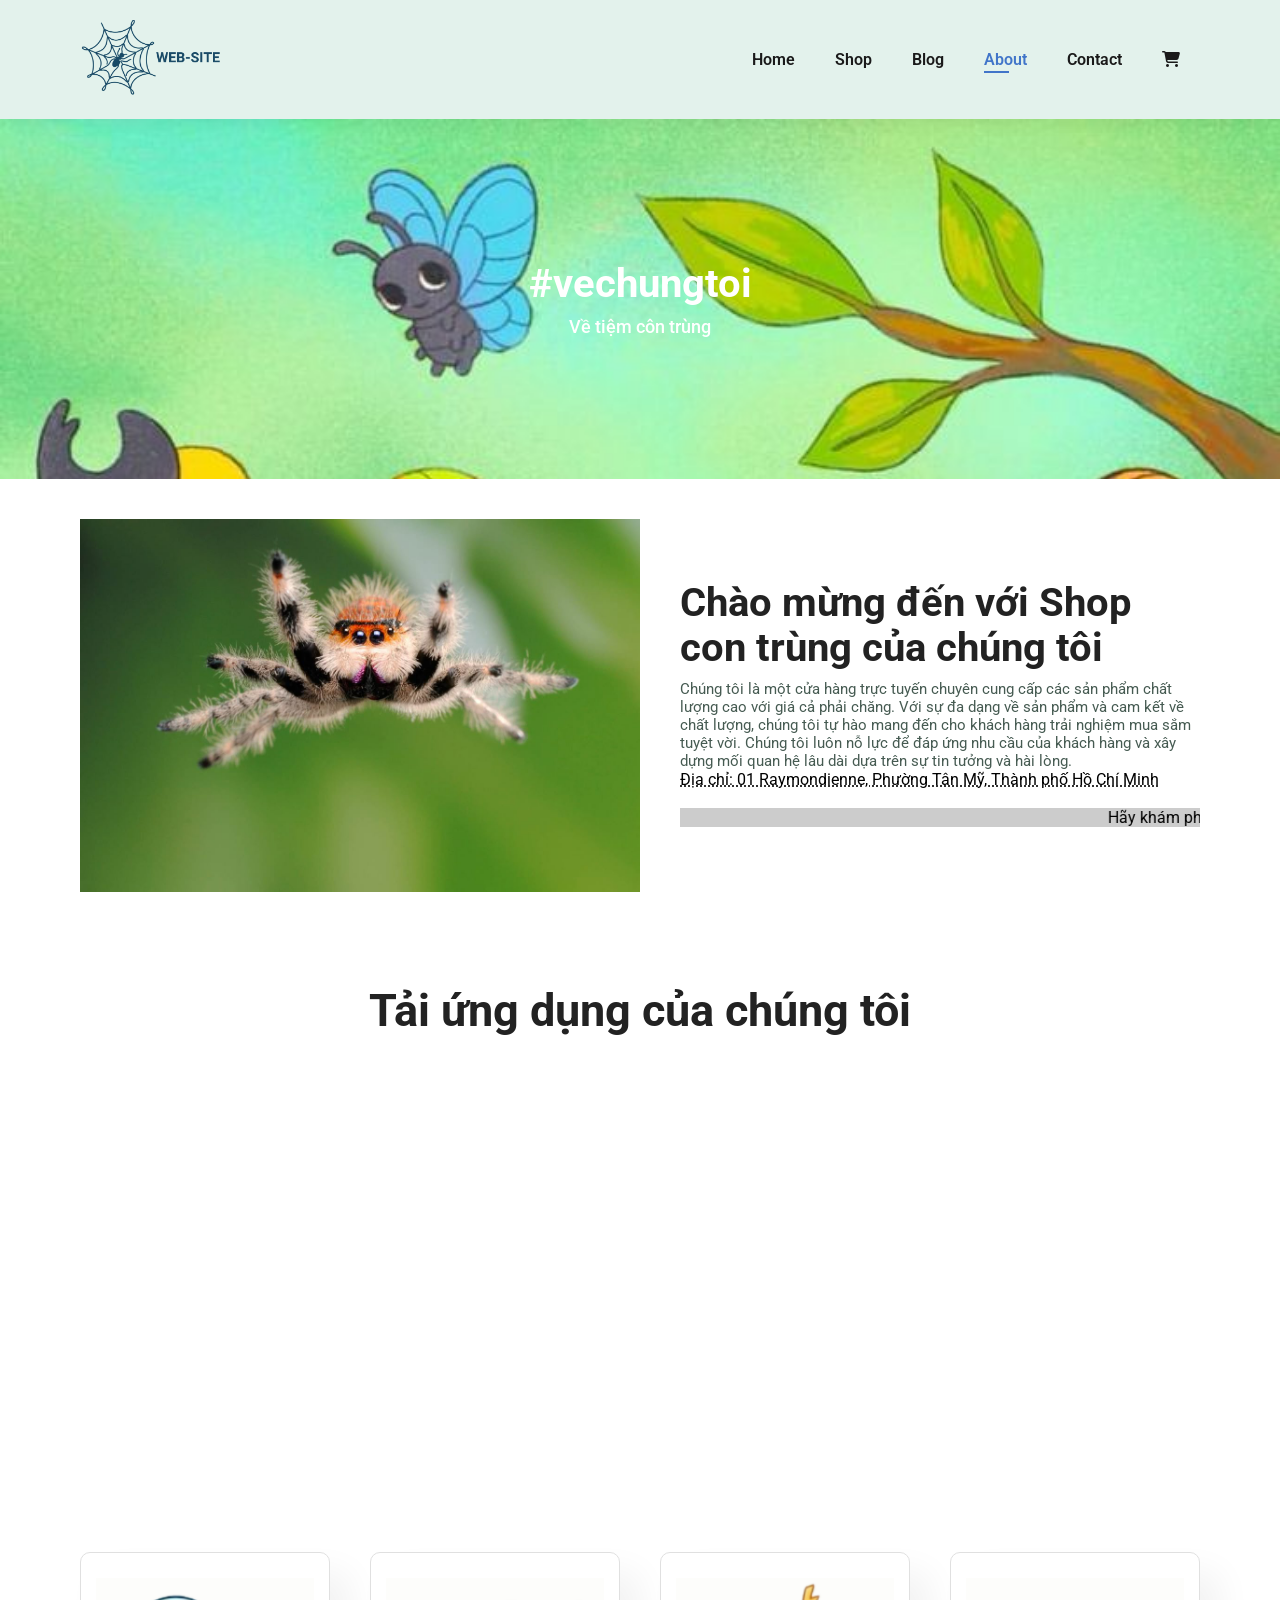
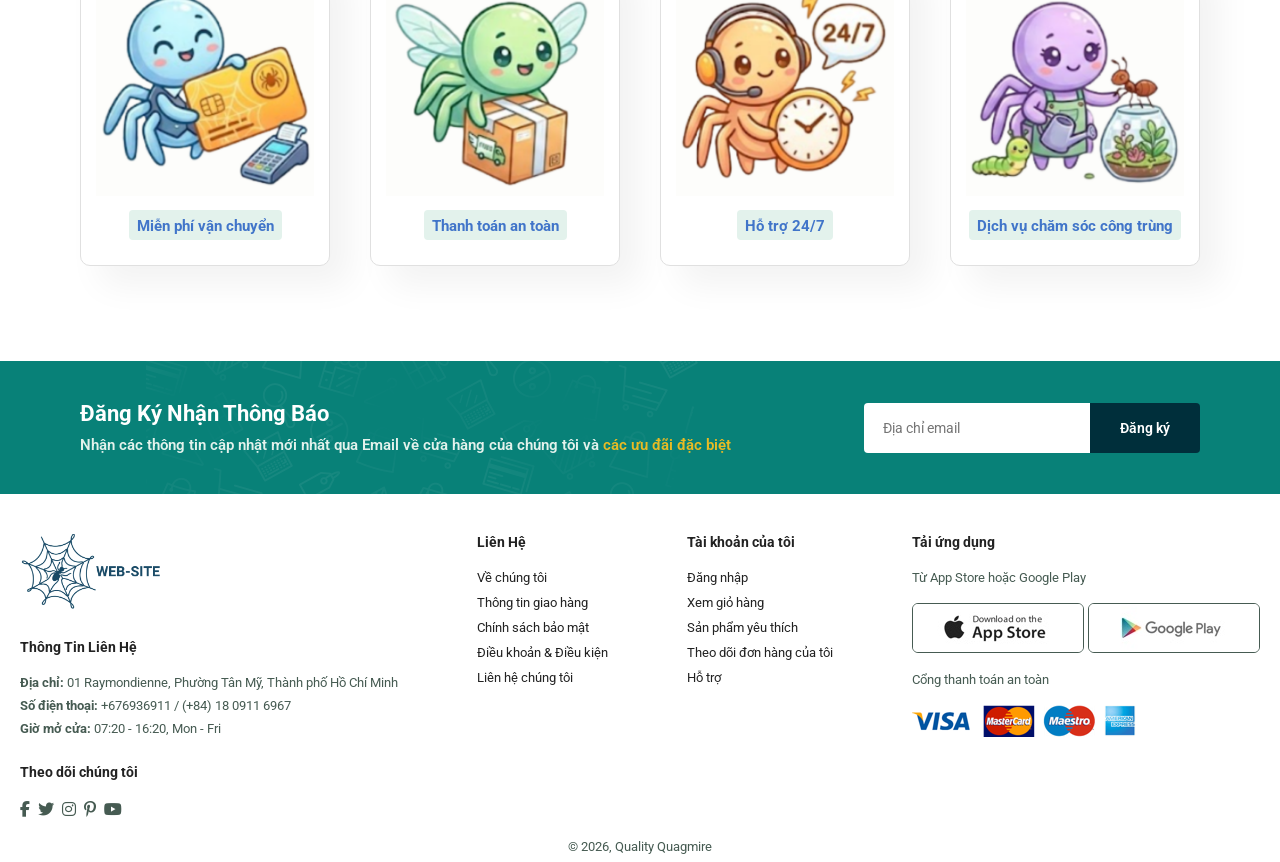
==== about.html @ aa19f23f "about and contact" ====
<!DOCTYPE html>
<html lang="en">
<head>
    <meta charset="UTF-8">
    <meta name="viewport" content="width=device-width, initial-scale=1.0">
    <link rel="stylesheet" href="https://cdnjs.cloudflare.com/ajax/libs/font-awesome/6.2.0/css/all.min.css">
    <title>Web-site</title>
    <link rel="stylesheet" href="./assets/css/style.css">
</head>
<body>
    <!-- Header -->
    <section id="header">
        <a href="#"><img src="./assets/img/Header-banner/logo.png" class="logo"></a>

        <div>
            <ul id="navbar">
                <li><a href="index.html">Home</a></li>
                <li><a href="shop.html">Shop</a></li>
                <li><a href="blog.html">Blog</a></li>
                <li><a class="active" href="about.html">About</a></li>
                <li><a href="contact.html">Contact</a></li>
                <li id="ig-bag"><a href="cart.html"><i class="fa-solid fa-cart-shopping"></i></a></li>
                <a href="#" id="close"><i class="fa-solid fa-xmark"></i></a>
            </ul>
        </div>
        <div id="mobile">
            <a href="cart.html"><i class="fa-solid fa-cart-shopping"></i></a>
            <i id="bar" class="fas fa-outdent"></i>
        </div>
    </section>
    
    <!-- Home page -->
    <section id="page-header" class="about-header">
        <h2>#vechungtoi</h2>
        <p>Về tiệm côn trùng</p>
    </section>

     <!-- About header -->
     <section id="about-head" class="section-p1">
        <img src="./assets/img/About/1.jpg" alt="">
        <div>
            <h2>Chào mừng đến với Shop con trùng của chúng tôi</h2>
            <p>Chúng tôi là một cửa hàng trực tuyến chuyên cung cấp các sản phẩm chất lượng cao với giá cả phải chăng. Với sự đa dạng về sản phẩm và cam kết về chất lượng, chúng tôi tự hào mang đến cho khách hàng trải nghiệm mua sắm tuyệt vời. Chúng tôi luôn nỗ lực để đáp ứng nhu cầu của khách hàng và xây dựng mối quan hệ lâu dài dựa trên sự tin tưởng và hài lòng.</p>
            <abbr title="Địa chỉ: 01 Raymondienne, Phường Tân Mỹ, Thành phố Hồ Chí Minh">Địa chỉ: 01 Raymondienne, Phường Tân Mỹ, Thành phố Hồ Chí Minh</abbr>
            <br></br>
            <marquee bgcolor="#ccc" loop="-1" scrollamount="5" width="100%">Hãy khám phá bộ sưu tập sản phẩm của chúng tôi và trải nghiệm mua sắm tuyệt vời ngay hôm nay!</marquee>    
        </div>
     </section>

    <!--About App-->
    <section id="about-app" class="section-p1">
        <img src="./assets/img/About/" alt="">
        <div>
            <h1>Tải ứng dụng<a href="#Ứng dụng"></a> của chúng tôi</h1>
            <div class="video">
                <video src="./assets/img/About/Stick insect dancing.mp4" autoplay muted loop></video>
            </div>
        </div>
    </section>
 
    <!-- Feature -->
    <section id="feature" class="section-p1">
        <div class="fe-box">
            <img src="./assets/img/Feature/1.png" alt="">
            <h6>Miễn phí vận chuyển</h6>
        </div>
        <div class="fe-box">
            <img src="./assets/img/Feature/2.png" alt="">
            <h6>Thanh toán an toàn</h6>
        </div>
        <div class="fe-box">
            <img src="./assets/img/Feature/3.png" alt="">
            <h6>Hỗ trợ 24/7</h6>
        </div>
        <div class="fe-box">
            <img src="./assets/img/Feature/4.png" alt="">
            <h6>Dịch vụ chăm sóc công trùng</h6>
        </div>
    </section>
     
    <!-- News Letter -->
     <section id="newsletter" class="section-p1 section-m1">
        <div class="newstext">
            <h4>Đăng Ký Nhận Thông Báo</h4>
            <p>Nhận các thông tin cập nhật mới nhất qua Email về cửa hàng của chúng tôi và <span>các ưu đãi đặc biệt</span></p>
        </div>
        <div class="form">
            <input type="text" placeholder="Địa chỉ email">
            <button class="normal">Đăng ký</button>
        </div>
     </section>

     <!-- Footer -->
      <footer id="section-p1">
        <div class="col">
            <img class="logo" src="./assets/img/Header-banner/logo.png">
            <h4>Thông Tin Liên Hệ</h4>
            <p><strong>Địa chỉ: </strong>01 Raymondienne, Phường Tân Mỹ, Thành phố Hồ Chí Minh</p>
            <p><strong>Số điện thoại: </strong>+676936911 / (+84) 18 0911 6967</p>
            <p><strong>Giờ mở cửa: </strong> 07:20 - 16:20, Mon - Fri</p>
            <div class="follow">
                <h4>Theo dõi chúng tôi</h4>
                <div class="icon">
                    <i class="fab fa-facebook-f"></i>
                    <i class="fab fa-twitter"></i>
                    <i class="fab fa-instagram"></i>
                    <i class="fab fa-pinterest-p"></i>
                    <i class="fab fa-youtube"></i>
                </div>
            </div>
        </div>

        <div class="col">
            <h4>Liên Hệ</h4>
            <a href="#">Về chúng tôi</a>
            <a href="#">Thông tin giao hàng</a>
            <a href="#">Chính sách bảo mật</a>
            <a href="#">Điều khoản & Điều kiện</a>
            <a href="#">Liên hệ chúng tôi</a>
        </div>

        <div class="col">
            <h4>Tài khoản của tôi</h4>
            <a href="#">Đăng nhập</a>
            <a href="#">Xem giỏ hàng</a>
            <a href="#">Sản phẩm yêu thích</a>
            <a href="#">Theo dõi đơn hàng của tôi</a>
            <a href="#">Hỗ trợ</a>
        </div>

        <div class="col install">
            <h4>Tải ứng dụng</h4>
            <p>Từ App Store hoặc Google Play</p>
            <div class="row">
                <img src="./assets/img/Footer/appstore.jpg" alt="">
                <img src="./assets/img/Footer/googleplay.jpg" alt="">
            </div>
            <p>Cổng thanh toán an toàn</p>
            <img src="./assets/img/Footer/paymethod.png" alt="">
        </div>

        <div class="copyright">
            <p>© 2026, Quality Quagmire</p>
        </div>
      </footer>

      <script src="./assets/js/script.js"></script>
</body>

</html>
---- assets/css/style.css ----
@import url('https://fonts.googleapis.com/css2?family=Roboto:ital,wght@0,100..900;1,100..900&display=swap');

* {
    margin: 0;
    padding: 0;
    box-sizing: border-box;
    font-family: "Roboto", sans-serif;
}

h1 {
    font-size: 45px;
    line-height: 40px;
    color: #222;
}

h2 {
    font-size: 40px;
    line-height:45px;
    color:#222; 
    margin-bottom: 10px;
}

h4 {
    font-size: 25px;
    color: #222;
}

h6 {
    font-weight: 700;
    font-size: 15px;
}

p {
    font-size: 15px;
    color: #465b52;
}

.section-p1 {
    padding: 40px 80px;
}

.section-m1 {
    margin: 40px 0;
}

button.normal {
    font-size: 34px;
    font-weight: 600;
    padding: 15px 30px;
    color: black;
    background-color: #fff;
    border-radius: 4px;
    cursor: pointer;
    border:none;
    outline: none;
    transition: 0.3s;
}


button.white {
    font-size: 13px;
    font-weight: 600;
    padding: 11px 18px;
    color: #fff;
    background-color: transparent;
    cursor: pointer;
    border:1px solid #fff;
    outline: none;
    transition: 0.2s;
}

body {
    width: 100%;
}

/* Responsive Mobile */

#mobile {
    display: none;
    align-items: center;
}

#close {
    display: none;      
}

/* Header */
#header {
    display: flex;
    align-items: center;
    justify-content: space-between;
    padding: 20px 80px;
    background: #e3f2ec;
    box-shadow: 0 5px 15px rgba(0, 0, 0, 0.06);
    z-index: 999;
    position: sticky;
    top: 0;
    left: 0;
}

#navbar {
    display: flex;
    align-items: center;
    justify-content: center;
}

#navbar li {
    list-style:none ;
    padding:0 20px;
    position: relative;
}

#navbar li a {
    text-decoration: none;
    font-size: 16px; 
    font-weight: 600;
    color: #1a1a1a;
    transition: 0 0.3s ease;
}

#navbar li a:hover,
#navbar li a.active {
    color: #4175c9;
}

#navbar li a.active::after, 
#navbar li a:hover::after {
    content: "";
    width: 30%;
    background: #4175c9;
    height: 2px;
    position: absolute;
    bottom: -4px;
    left: 20px;
}

.logo {
    height: 75px;
}

/* Hero */
#hero {
    background-image: url("../img/Header-banner/banner.jpg");
    height: 90vh;
    width: 100%;
    background-size: cover;
    background-position: top 25% right 0;
    padding: 0 80px;
    display: flex;
    flex-direction: column;
    align-items: flex-start;
    justify-content: center;
}

#hero h4 {
    padding-bottom: 15px;
    color: #fff;
}

#hero h1 {
    color: #4175c9;
}

#hero h2 {
    color: #fff;
}

#hero p {
    color: #568cd2;
    font-size: 15px;
    padding-top: 15px;
    padding-bottom: 20px;
    font-weight: bold;
}

#hero button {
    background-image: url("../img/Header-banner/button.png");
    background-color: transparent;
    color: #4175c9;
    padding: 14px 80px 14px 65px;
    cursor: pointer;
    font-weight: 700;
    font-size: 15px;
    border: 0;
}

/* Feature */
#feature {
    display: flex;
    align-items: center;
    justify-content: space-between;
    flex-wrap: wrap; 
}
#feature .fe-box {
    width: 250px;
    text-align: center;
    padding: 25px 15px;
    box-shadow: 20px 20px 34px rgba(0, 0, 0, 0.05);
    border: 1px solid #e0e0e0;
    border-radius: 10px;
    margin: 15px 0;
}

#feature .fe-box:hover {
    box-shadow: 10px 10px 54px rgba(70, 62, 223, 0.15);
}

#feature .fe-box img {
    width: 100%;
    margin-bottom: 10px;
}

#feature .fe-box h6 {
    display: inline-block;
    padding: 9px 8px 6px 8px;
    line-height: 1;
    border-radius: 4px;
    color: #4175c9;
    background-color: #e3f2ec;
    font-size: 15px;
}

#feature .fe-box:nth-child(1) {
    background-color: #ffffff;
}

#feature .fe-box:nth-child(2) {
    background-color: #ffffff;
}
#feature .fe-box:nth-child(3) {
    background-color: #ffffff;
}
#feature .fe-box:nth-child(4) {
    background-color: #ffffff;
}

/* Product */
#product1 {
    text-align: center;
}

#product1 .pro-container {
    padding-top:20px;
    display: flex;
    justify-content: space-between;
    flex-wrap: wrap;
}

#product1 .pro {
    width: 23%;
    min-width: 250px;
    padding: 10px 12px;
    border: 1px solid #cce7d0;
    border-radius: 25px;
    cursor: pointer;
    box-shadow: 20px 20px 30px rgba(0, 0, 0, 0.02);
    margin: 15px 0;
    transition: 0.2s ease;
    position: relative;
}  

#product1 .pro:hover {
    box-shadow: 20px 20px 30px rgba(0, 0, 0, 0.06);
}

#product1 .pro img {
    width: 100%;
    border-radius: 20px;
}

#product1 .pro .des {
    text-align: start;
    padding: 10px 0;
}
#product1 .pro .des span {
    font-size: 12px;
    color: #606060;
}

#product1 .pro .des h5 {
    font-size: 14px;
    color: #1a1a1a;
    padding: 7px 0;
}

#product1 .pro .des i {
    color: rgb(243, 181, 25);
    font-size: 12px;
}

#product1 .pro .des .h4{
    padding-top: 7px;
    font-size: 15px;
    font-weight: 700;
    color: #088178 ;
}

#product1 .pro .cart {
    width: 40px;
    height: 40px;
    line-height: 40px;
    border-radius: 50px;
    background-color: #e8f6ea;
    color: #088178;
    border: 1px solid #cce7d0;
    position:absolute;
    bottom: 20px;
    right: 10px;
    
}

#product1 h2 {
    margin-bottom: 15px;
}

/* Banner */
#banner {
    display: flex;
    flex-direction: column;
    justify-content: center;
    align-items: center;
    text-align: center;
    background-image: url(../img/banner2.jpg);
    width: 100%;
    height: 50vh;
    background-size: cover;
    background-position: center;
}

#banner h4 {
    color: #fff;
    font-size: 30px;
}

#banner h2 {
    color: #fff;
    font-size: 18px;
    padding: 10px 0;
}

#banner h2 span {
    color: #e10043;
}

#banner button {
    background: #eafbf4;
    font-size: 15px;
}

#banner button:hover {
    background: #088178;
    color: #fff;
}

/* Small 2 Banner */
#sm-banner {
    display: flex;
    justify-content:space-between;
    flex-wrap: wrap;
}

#sm-banner .banner-box {
    display: flex;
    flex-direction: column;
    justify-content: center;
    align-items: flex-start;
    background-image: url(../img/Sale-banner/sale1.png);
    min-width: 480px;
    height: 50vh;
    background-size: cover;
    background-position: center;
    padding: 30px;
    margin-bottom: 20px;
}

#sm-banner .banner-box2 {
    background-image: url(../img/Sale-banner/sale2.png);
}

#sm-banner h4 {
    color: #fff;
    font-size: 20px;
    font-weight: 300;
    margin-bottom: 12px;
}

#sm-banner h2 {
    color: #fff;
    font-size: 20px;
    font-weight: 800;
    line-height: 1.4;
}

#sm-banner span{
    color: #fff;
    font-size: 15px;
    font-weight: 500;
    padding-bottom: 15px;
    margin-top: 12px;
}

#sm-banner .banner-box:hover button{
    background: #088178;
    border: 1px solid #088178;
}

/* Small 3 Banner */
#banner3 {
    display: flex;
    justify-content: space-between;
    flex-wrap: wrap;
    padding: 0 80px;
}

#banner3 .banner-box{
    display: flex;
    flex-direction: column;
    justify-content: center;
    align-items: flex-start;
    background-image: url(../img/Sale-banner/sale3.png);
    min-width: 30%;
    height: 30vh;
    background-size: cover;
    background-position: center;
    padding: 20px;
    margin-bottom: 20px;
}

#banner3 .banner-box2 {
    background-image:url(../img/Sale-banner/sale4.jpg);
}

#banner3 .banner-box3 {
    background-image:url(../img/Sale-banner/sale5.jpg);
}

#banner3 h2{
    color: #002f3b;
    font-weight: 900;
    font-size: 20px;
}

#banner3 h3 {
    color: #047870;
    font-weight: 800;
    font-size: 15px
}

/* News Letter */
#newsletter {
    display: flex;
    justify-content: space-between;
    flex-wrap: wrap;
    align-items: center;
    background-image: url(../img/newsletter.png);
    background-repeat: no-repeat;
    background-position: 20% 30%;
    background-color: #088178;
}

#newsletter h4 {
    font-size: 22px;
    font-weight: 700;
    color: #fff;
    margin-bottom: 10px;
}

#newsletter p {
    font-size: 15px;
    font-weight: 600;
    color: #e3f2ec;
}

#newsletter p span {
    color: #e9bb24;
}

#newsletter .form {
    display: flex;
    width: 30%;
}

#newsletter input {
    height: 3.125rem;
    padding: 0 1.25em;
    font-size: 14px;
    width: 100%;
    border: 1px solid transparent;
    border-radius: 4px;
    outline: none;
    border-top-right-radius: 0;
    border-bottom-right-radius: 0;
}

#newsletter button {
    background-color: #002f3b;
    color: #fff;
    white-space: nowrap;
    border-top-left-radius: 0;
    border-bottom-left-radius: 0;
    font-size: 14px;
}

/* Footer */
footer {
    display: flex;
    flex-wrap: wrap;
    justify-content: space-between;
    padding: 0 20px 0 20px;
}

footer .col {
    display: flex;
    flex-direction: column;
    align-items: flex-start;
    margin-bottom: 20px;
}

footer .logo {
    margin-bottom: 30px;
}

footer h4 {
    font-size: 14px;
    padding-bottom: 20px;
}

footer p {
    font-size: 13px;
    margin: 0 0 8px 0;
}

footer a {
    font-size: 13px;
    text-decoration: none;
    color: #222;
    margin-bottom: 10px;
}

footer .follow {
    margin-top: 20px;
}

footer .follow i {
    color: #465b52;
    padding-right: 4px;
    cursor: pointer;
}

footer .install .row img {
    border-radius: 6px;
    border: 1px solid #465b52;
}

footer .install img {
    margin: 10px 0 15px 0;
}

footer .follow i:hover, 
footer a:hover {
    color: #088178;
}

footer .copyright {
    width: 100%;
    text-align: center
}

/* Shop Page */
#page-header {
    background-image: url("../img/shopbanner.jpg");
    width: 100%;
    height: 40vh;
    background-size: cover;
    display: flex;
    justify-content: center;
    text-align: center;
    flex-direction: column;
}

#page-header h2,
#page-header p {
    color: #fff;
}

#page-header p {
    font-weight: 500;
    font-size: 18px;
}

/* Page Divider */
#pagination {
    text-align: center;
}

#pagination a {
    text-decoration: none;
    background-color: #088178;
    padding: 15px 20px;
    border-radius: 4px;
    color: #fff;
    font-weight: 500;
}

#pagination a i {
    font-size: 16px;
    font-weight: 600;
}

/* Product Details */
#prodetails {
    display: flex;
    margin-top: 20px;
}

#prodetails .single-pro-img {
    width: 40%;
    margin-right: 50px;
}

.small-img-group {
    display: flex;
    justify-content: space-between;
}

.small-img-col {
    flex-basis: 24%;
    cursor: pointer;
}

#prodetails .single-pro-details {
    width: 50%;
    padding-top: 30px;
}

#prodetails .single-pro-details h4 {
    padding: 40px 0 20px 0;
}

#prodetails .single-pro-details h2 {
    font-size: 26px;
}

#prodetails .single-pro-details select {
    display: block;
    padding: 5px 10px;
    margin-bottom: 10px;
}

#prodetails .single-pro-details input {
    width: 50px;
    height: 47px;
    padding-left: 10px;
    font-size: 16px;
    margin-top: 10px;
}

#prodetails .single-pro-details input:focus {
    outline: none;
}

#prodetails .single-pro-details button {
    background: #088178;
    color: #fff;
    font-size: 16px;
}

#prodetails .single-pro-details span {
    line-height: 25px;
}

/* Blog Page */
#page-header {
    background-image: url("/assets/img/Blog/Banner.jpg");
}

#blog {
    padding: 150px 150px 0 150px;
}

#blog .blog-box {
    display: flex;
    align-items: center;
    width: 100%;
    position: relative;
    padding-bottom: 90px ;
}

#blog .blog-img{
    width: 50%;
    margin-right: 40px;
}

#blog img{
    width: 100%;
    height: 300px;
    object-fit: cover;
}

#blog .blog-details{
    width: 50%;
}

#blog .blog-details h4 {
    margin-bottom: 10px;
    font-size: 28px;
}

#blog .blog-details p {
    margin-bottom: 15px;
    font-size: 18px;
}

#blog .blog-details a{
    text-decoration: none;
    font-size: 11px;
    color: #000;
    font-weight: 700;
    position: relative;
    transition: 0.3s;
}

#blog .blog-details a::after{
    content: "";
    width: 50px;
    height: 1px;
    background-color: #000;
    position: absolute;
    top: 4px;
    right: -60px;
}

#blog .blog-details a:hover {
    color: #088178;
}

#blog .blog-details a:hover::after {
    background-color: #088178;
}

#blog .blog-box h1 {
    position: absolute;
    top: -40px;
    left: 0;
    font-size: 80px;
    font-weight: 700;
    color: #c9cbc9;
    z-index: -9;
}

/* Start Media Query */
@media (max-width: 799px) {
    .section-p1{
        padding: 40px 40px;
    }

    #navbar{
        display: flex;
        flex-direction: column;
        align-items: flex-start;
        justify-content: flex-start;
        position: fixed;
        top: 0px;
        right: -300px;
        height: 100vh;
        width: 300px;
        background-color: #e3e6f3;
        box-shadow: 0 40px 60px rgba(0, 0, 0, 0.1);
        padding: 80px 0 0 10px;
        transition: 0.3s;
    }

    #navbar.active{
        right: 0px;
    }
    #navbar li{
        margin-bottom: 25px;
    }

    #mobile{
        display: flex;
        align-items: center;
    }
    #mobile i {
        color: #1a1a1a;
        font-size: 24px;
        padding-left: 20px;

    }
    #close{
        display: initial;
        position: absolute;
        top: 30px;
        left: 30px;
        color: #222;
        font-size: 24px;
    }

    #lg-bag{
        display: none;

    }
    #hero {
        height: 70vh;
        padding: 0 80px;
        background-position: top 30% right 30%;
    }

    #feature {
        justify-content: center;
    }

    #product .pro-container {
        justify-content: center;
    }

    #product1 .pro {
        margin: 15px;
    }

    #banner {
        height: 20vh;
    }

    #sm-banner .banner-box {
        min-width: 100%;
        height: 30vh;
    }

    #banner3 {
        padding: 0 40px;
    }

    #banner3 .banner-box {
        width: 28%;
    }
    #newsletter .form {
        width: 70%;
    }
}

@media (max-width: 477px) {
    .section-p1 {
        padding: 20px;
    }

    #header {
        padding: 10px 30px;
    }

    h1 {
        font-size: 38px;
    }

    h2 {
        font-size: 32px;
    }

    #hero {
        padding: 0 20px;
        background-position: 55%;
    }

    #feature {
        justify-content: space-between;
    }
    #feature .fe-box {  
        width: 155px;
        margin: 0 0 15px 0;
    }

    #product .pro {
        width: 100%;
    }

    #banner {
        height: 40vh;
    }

    #sm-banner .banner-box {
        height: 40vh;
    }

    #sm-banner .banner-box2 {
        margin-top: 20px;
    }

    #banner3 {
        padding: 0 20px;
    }

    #banner3 .banner-box {
        width: 100%;
    }

    #newsletter {
        padding: 40px 20px;
    }

    #newsletter .form {
        width: 100%;
    }

    footer .copyright {
        text-align: start;
    }

    /* Product Details */
    #prodetails {
        display: flex;
        flex-direction: column;
    }

    #prodetails .single-pro-img {
        width: 100%;
        margin-right: 0px;
    }

    #prodetails .single-pro-details {
        width: 100%;
    }

    /* Blog Page */
    #blog{
        padding: 100px 10px 0 10px;
    }
    #blog .blog-box {
        display: flex;
        flex-direction: column;
        align-items: flex-start;
    }
    #blog .blog-img {
        width: 100%;
        margin-right: 0px;
        margin-bottom: 30px;
    }

    #blog .blog-details {
        width: 100%;
    }

    #blog .blog-box h1 {
        font-size: 60px;
        top: -20px;
    }

}

/* about page */ 
#page-header.about-header {
    background-image: url("../img/About/_.jpeg");
}

#about-head {
    display: flex;
    align-items: center;
}

#about-head img{
    width: 50%;
    height:auto;
}

#about-head div{
    padding-left: 40px;
}

#about-app {
    text-align: center;
}

#about-app .video{
    width:70%;
    height:100%;
    margin: 30px auto 0 auto;
}

#about-app .video video{
    width: 100%;
    height: 100%;
    border-radius: 20px;
}

/*Contact Page*/
#contact-details{
    display: flex;
    justify-content: space-between;
    align-items: center;
}

#contact-details .details{
    width: 40%;
}

#contact-details .details span,
#form-detail form span {
    font-size: 22px;
}

#contact-details .details h2,
#form-detail form h2 {
    font-size: 36px;
    line-height: 35px;
    padding: 20px 0;
}

#contact-details .details h3 {
    font-size: 16px;
    padding-bottom: 15px;
}

#contact-details .details li {
    list-style: none;
    display:flex;
    padding:10px;
}

#contact-details .details li i {
    font-size: 14px;
    padding-right: 22px;
}

#contact-details .details li p {
    margin:0;
    font-size:14px;

}
#contact-details .map{
    width: 55%;
    height: 400px;
}

#contact-details .map iframe{
    width: 100%;
    height: 100%;
}

#form-detail {
    display:flex;
    justify-content: space-between;
    margin: 30px;
    padding: 80px;
    border: 1px solid #1e1e11;
}

#form-detail form {
    width: 65%;
    display:flex;
    flex-direction: column;
    align-self: flex-start;
}
#form-detail form input,
#form-detail form textarea {
    width: 100%;
    padding: 12px 15px;
    outline:none;
    margin-bottom:20px;
    border:1px solid #e1e1e1;
    font-size: 15px;
}

#form-detail form button {
    background: #088178;
    color: #fff;
    font-size: 24px;
}

#form-detail .people div {
    padding-bottom: 25px;
    display: flex;
    align-items: flex-start;
}

#form-detail .people div img {
    width: 65px;
    height: 65px;
    object-fit: cover;
    margin-right: 15px;
}

#form-detail .people div p span {
    display: block;
    font-size: 16px;
    font-weight: 600;
    color: #000;
}


/* Start Media Query for about Page */
@media (max-width: 799px) {
    #about-head {
        flex-direction: column;
    }

    #about-head img {
        width: 100%;
        margin-bottom: 20px;
    }

    #about-head div {
        padding-left: 0;
        text-align: center;
    }

    #about-app .video {
        width: 100%; 
        height:auto;
    }

    /*Contact Page*/
    #form-detail {
        padding: 40px;
    }
    #form-detail form {
        width: 50%;
    }
}

@media (max-width: 477px) {
    #contact-details {
        flex-direction: column;
    }

    #contact-details .details {
        width: 100%;
        margin-bottom: 30px;
    }

    #contact-details .map {
        width: 100%;
    }

    #form-detail {
        margin: 10px;
        flex-wrap: wrap;
        padding: 30px 10px;
    }

    #form-detail form {
        width: 100%;
        margin-bottom: 30px;
    }
    
}
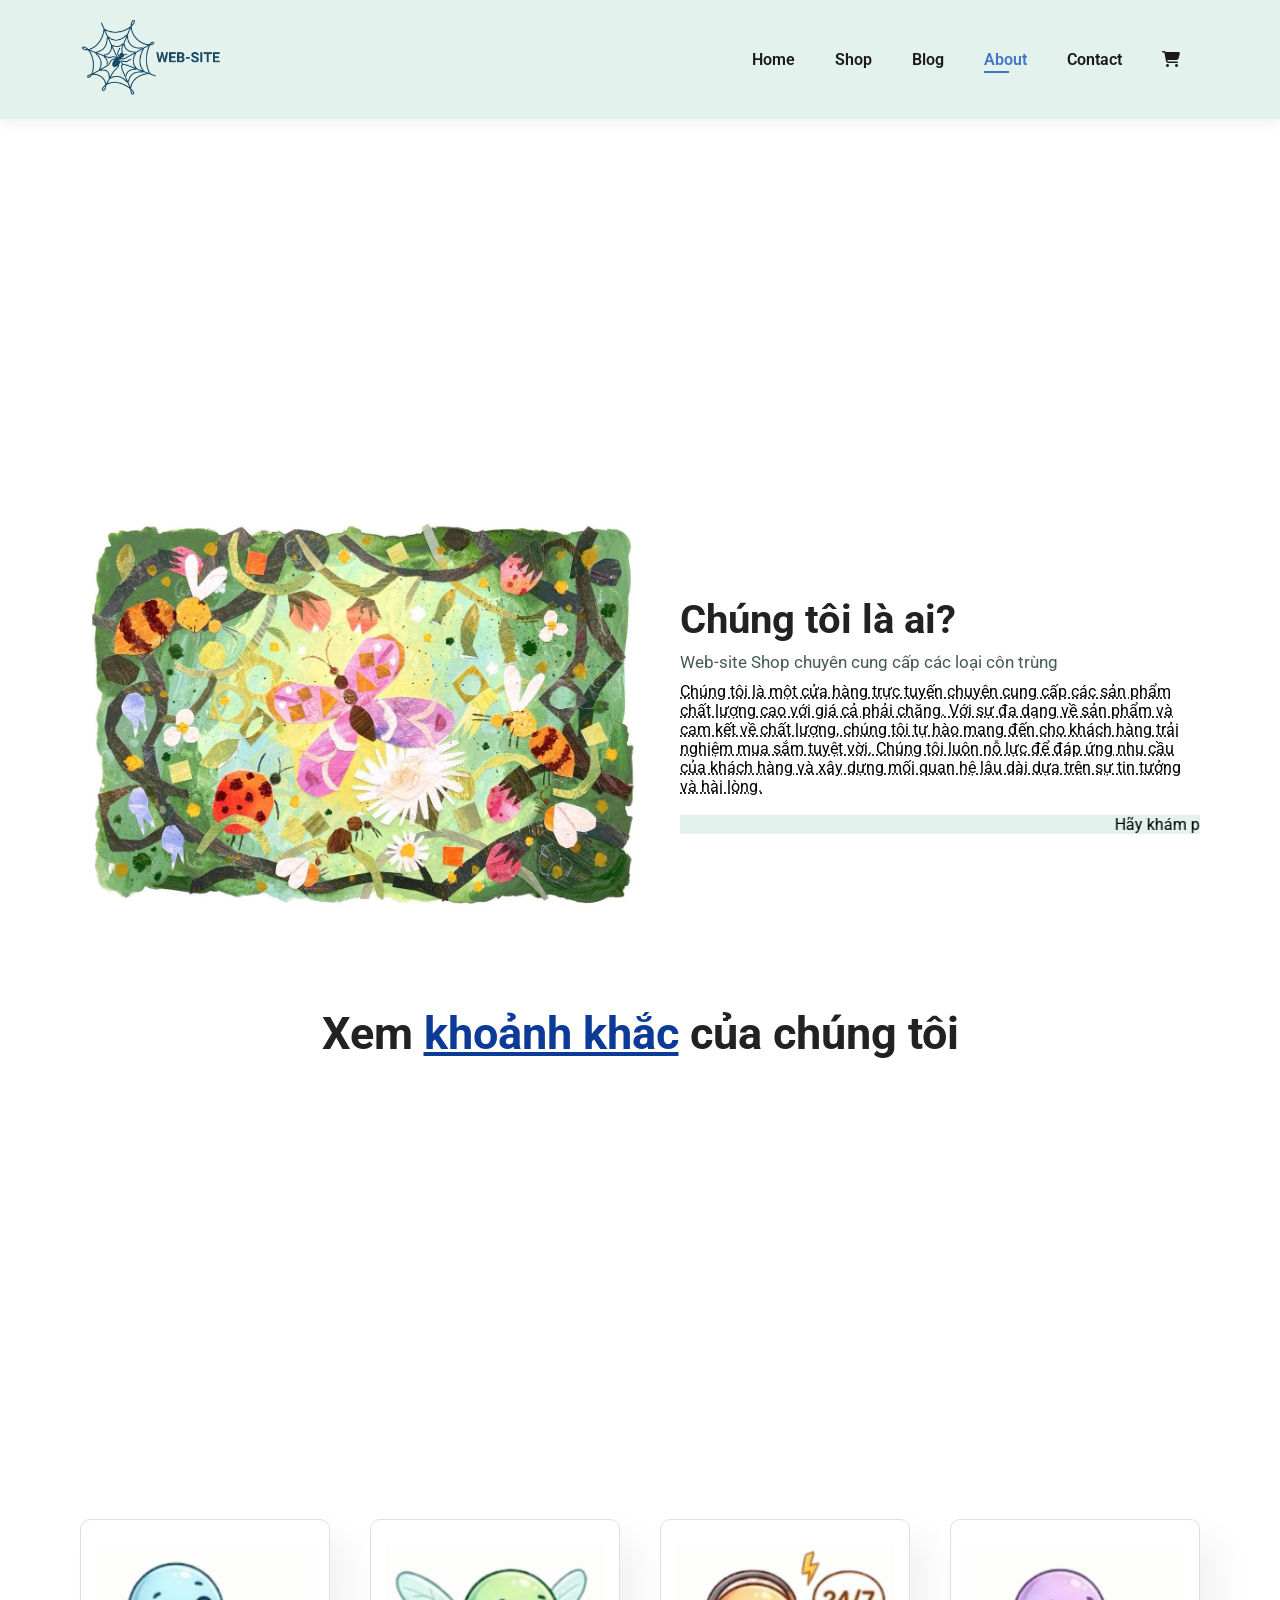
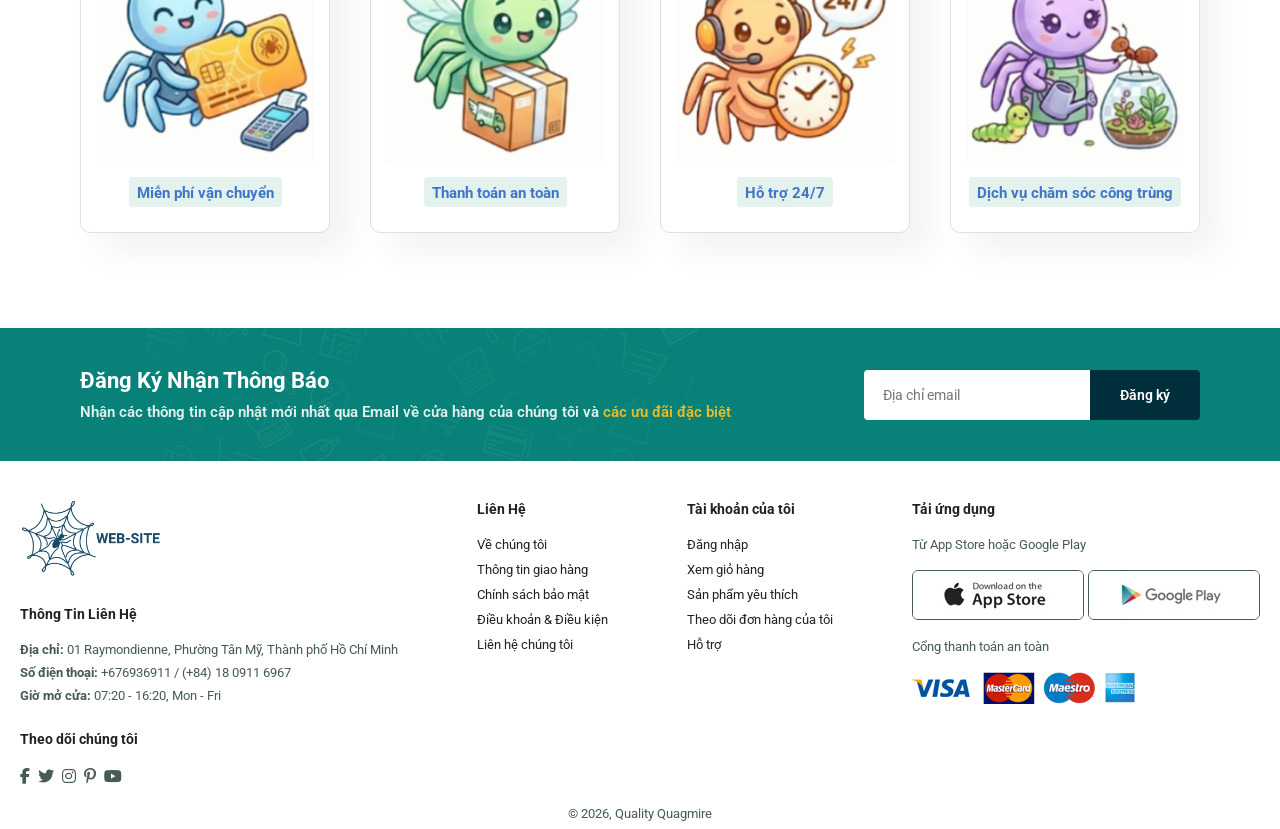
==== commit fada06d5: "fix & checklist update" ====
--- a/about.html
+++ b/about.html
@@ -35,15 +35,15 @@
         <p>Về tiệm côn trùng</p>
     </section>
 
-     <!-- About header -->
+     <!-- About Page -->
      <section id="about-head" class="section-p1">
         <img src="./assets/img/About/1.jpg" alt="">
         <div>
-            <h2>Chào mừng đến với Shop con trùng của chúng tôi</h2>
-            <p>Chúng tôi là một cửa hàng trực tuyến chuyên cung cấp các sản phẩm chất lượng cao với giá cả phải chăng. Với sự đa dạng về sản phẩm và cam kết về chất lượng, chúng tôi tự hào mang đến cho khách hàng trải nghiệm mua sắm tuyệt vời. Chúng tôi luôn nỗ lực để đáp ứng nhu cầu của khách hàng và xây dựng mối quan hệ lâu dài dựa trên sự tin tưởng và hài lòng.</p>
-            <abbr title="Địa chỉ: 01 Raymondienne, Phường Tân Mỹ, Thành phố Hồ Chí Minh">Địa chỉ: 01 Raymondienne, Phường Tân Mỹ, Thành phố Hồ Chí Minh</abbr>
+            <h2>Chúng tôi là ai?</h2>
+            <p>Web-site Shop chuyên cung cấp các loại côn trùng</p>
+            <abbr title="">Chúng tôi là một cửa hàng trực tuyến chuyên cung cấp các sản phẩm chất lượng cao với giá cả phải chăng. Với sự đa dạng về sản phẩm và cam kết về chất lượng, chúng tôi tự hào mang đến cho khách hàng trải nghiệm mua sắm tuyệt vời. Chúng tôi luôn nỗ lực để đáp ứng nhu cầu của khách hàng và xây dựng mối quan hệ lâu dài dựa trên sự tin tưởng và hài lòng.</abbr>
             <br></br>
-            <marquee bgcolor="#ccc" loop="-1" scrollamount="5" width="100%">Hãy khám phá bộ sưu tập sản phẩm của chúng tôi và trải nghiệm mua sắm tuyệt vời ngay hôm nay!</marquee>    
+            <marquee bgcolor="#e3f2ec" loop="-1" scrollamount="5" width="100%">Hãy khám phá bộ sưu tập côn trùng của chúng tôi và trải nghiệm mua sắm tuyệt vời ngay hôm nay!</marquee>
         </div>
      </section>
 
@@ -51,9 +51,9 @@
     <section id="about-app" class="section-p1">
         <img src="./assets/img/About/" alt="">
         <div>
-            <h1>Tải ứng dụng<a href="#Ứng dụng"></a> của chúng tôi</h1>
+            <h1>Xem <a href="#Ứng dụng">khoảnh khắc</a> của chúng tôi</h1>
             <div class="video">
-                <video src="./assets/img/About/Stick insect dancing.mp4" autoplay muted loop></video>
+                <video src="./assets/img/About/video.mp4" autoplay muted loop></video>
             </div>
         </div>
     </section>
--- a/assets/css/style.css
+++ b/assets/css/style.css
@@ -568,7 +568,6 @@
 
 /* Shop Page */
 #page-header {
-    background-image: url("../img/shopbanner.jpg");
     width: 100%;
     height: 40vh;
     background-size: cover;
@@ -576,6 +575,10 @@
     justify-content: center;
     text-align: center;
     flex-direction: column;
+}
+
+#page-header.shop-header {
+    background-image: url("../img/shopbanner.jpg");
 }
 
 #page-header h2,
@@ -670,8 +673,8 @@
 }
 
 /* Blog Page */
-#page-header {
-    background-image: url("/assets/img/Blog/Banner.jpg");
+#page-header.blog-header {
+    background-image: url("../img/Blog/Banner.jpg");
 }
 
 #blog {
@@ -746,6 +749,158 @@
     font-weight: 700;
     color: #c9cbc9;
     z-index: -9;
+}
+
+/* About Page */ 
+#page-header.about-header {
+    background-image: url("../img/About/aboutbanner.jpg");
+}
+
+#about-head {
+    display: flex;
+    align-items: center;
+}
+
+#about-head.section-p1 p {
+    font-size: 17px;
+    margin-bottom: 10px;
+}
+
+#about-head img{
+    width: 50%;
+    height: auto;
+}
+
+#about-head div{
+    padding-left: 40px;
+}
+
+#about-app {
+    text-align: center;
+}
+
+#about-app .video{
+    width: 60%;
+    height: 100%;
+    margin: 30px auto 0 auto;
+}
+
+#about-app .video video{
+    width: 100%;
+    height: 100%;
+    border-radius: 20px;
+}
+
+#about-app a {
+    color: #0c3a97;
+}
+
+/*Contact Page*/
+.contact-header {
+    background-image: url(../img/contactbanner.jpg);
+}
+
+#contact-details{
+    display: flex;
+    justify-content: space-between;
+    align-items: center;
+}
+
+#contact-details .details{
+    width: 40%;
+}
+
+#contact-details .details span,
+#form-detail form span {
+    font-size: 22px;
+}
+
+#contact-details .details h2,
+#form-detail form h2 {
+    font-size: 36px;
+    line-height: 35px;
+    padding: 20px 0;
+}
+
+#contact-details .details h3 {
+    font-size: 16px;
+    padding-bottom: 15px;
+}
+
+#contact-details .details li {
+    list-style: none;
+    display:flex;
+    padding:10px;
+}
+
+#contact-details .details li i {
+    font-size: 14px;
+    padding-right: 22px;
+}
+
+#contact-details .details li p {
+    margin:0;
+    font-size:14px;
+
+}
+#contact-details .map{
+    width: 55%;
+    height: 400px;
+}
+
+#contact-details .map iframe{
+    width: 100%;
+    height: 100%;
+}
+
+#form-detail {
+    display:flex;
+    justify-content: space-between;
+    margin: 30px;
+    padding: 80px;
+    border: 1px solid #1e1e11;
+}
+
+#form-detail form {
+    width: 65%;
+    display:flex;
+    flex-direction: column;
+    align-self: flex-start;
+}
+#form-detail form input,
+#form-detail form textarea {
+    width: 100%;
+    padding: 12px 15px;
+    outline:none;
+    margin-bottom:20px;
+    border:1px solid #e1e1e1;
+    font-size: 15px;
+}
+
+#form-detail form button {
+    background: #088178;
+    color: #fff;
+    font-size: 24px;
+}
+
+#form-detail .people div {
+    padding-bottom: 25px;
+    display: flex;
+    align-items: flex-start;
+}
+
+#form-detail .people div img {
+    width: 65px;
+    height: 65px;
+    object-fit: cover;
+    margin-right: 15px;
+}
+
+#form-detail .people div p span {
+    display: block;
+    font-size: 16px;
+    font-weight: 600;
+    color: #000;
 }
 
 /* Start Media Query */
@@ -837,6 +992,14 @@
     #newsletter .form {
         width: 70%;
     }
+
+    /*Contact Page*/
+    #form-detail {
+        padding: 40px;
+    }
+    #form-detail form {
+        width: 50%;
+    }
 }
 
 @media (max-width: 477px) {
@@ -944,150 +1107,7 @@
         top: -20px;
     }
 
-}
-
-/* about page */ 
-#page-header.about-header {
-    background-image: url("../img/About/_.jpeg");
-}
-
-#about-head {
-    display: flex;
-    align-items: center;
-}
-
-#about-head img{
-    width: 50%;
-    height:auto;
-}
-
-#about-head div{
-    padding-left: 40px;
-}
-
-#about-app {
-    text-align: center;
-}
-
-#about-app .video{
-    width:70%;
-    height:100%;
-    margin: 30px auto 0 auto;
-}
-
-#about-app .video video{
-    width: 100%;
-    height: 100%;
-    border-radius: 20px;
-}
-
-/*Contact Page*/
-#contact-details{
-    display: flex;
-    justify-content: space-between;
-    align-items: center;
-}
-
-#contact-details .details{
-    width: 40%;
-}
-
-#contact-details .details span,
-#form-detail form span {
-    font-size: 22px;
-}
-
-#contact-details .details h2,
-#form-detail form h2 {
-    font-size: 36px;
-    line-height: 35px;
-    padding: 20px 0;
-}
-
-#contact-details .details h3 {
-    font-size: 16px;
-    padding-bottom: 15px;
-}
-
-#contact-details .details li {
-    list-style: none;
-    display:flex;
-    padding:10px;
-}
-
-#contact-details .details li i {
-    font-size: 14px;
-    padding-right: 22px;
-}
-
-#contact-details .details li p {
-    margin:0;
-    font-size:14px;
-
-}
-#contact-details .map{
-    width: 55%;
-    height: 400px;
-}
-
-#contact-details .map iframe{
-    width: 100%;
-    height: 100%;
-}
-
-#form-detail {
-    display:flex;
-    justify-content: space-between;
-    margin: 30px;
-    padding: 80px;
-    border: 1px solid #1e1e11;
-}
-
-#form-detail form {
-    width: 65%;
-    display:flex;
-    flex-direction: column;
-    align-self: flex-start;
-}
-#form-detail form input,
-#form-detail form textarea {
-    width: 100%;
-    padding: 12px 15px;
-    outline:none;
-    margin-bottom:20px;
-    border:1px solid #e1e1e1;
-    font-size: 15px;
-}
-
-#form-detail form button {
-    background: #088178;
-    color: #fff;
-    font-size: 24px;
-}
-
-#form-detail .people div {
-    padding-bottom: 25px;
-    display: flex;
-    align-items: flex-start;
-}
-
-#form-detail .people div img {
-    width: 65px;
-    height: 65px;
-    object-fit: cover;
-    margin-right: 15px;
-}
-
-#form-detail .people div p span {
-    display: block;
-    font-size: 16px;
-    font-weight: 600;
-    color: #000;
-}
-
-
-/* Start Media Query for about Page */
-@media (max-width: 799px) {
+    /* About Page */
     #about-head {
         flex-direction: column;
     }
@@ -1107,16 +1127,6 @@
         height:auto;
     }
 
-    /*Contact Page*/
-    #form-detail {
-        padding: 40px;
-    }
-    #form-detail form {
-        width: 50%;
-    }
-}
-
-@media (max-width: 477px) {
     #contact-details {
         flex-direction: column;
     }
@@ -1140,6 +1150,4 @@
         width: 100%;
         margin-bottom: 30px;
     }
-    
-}
-
+}
